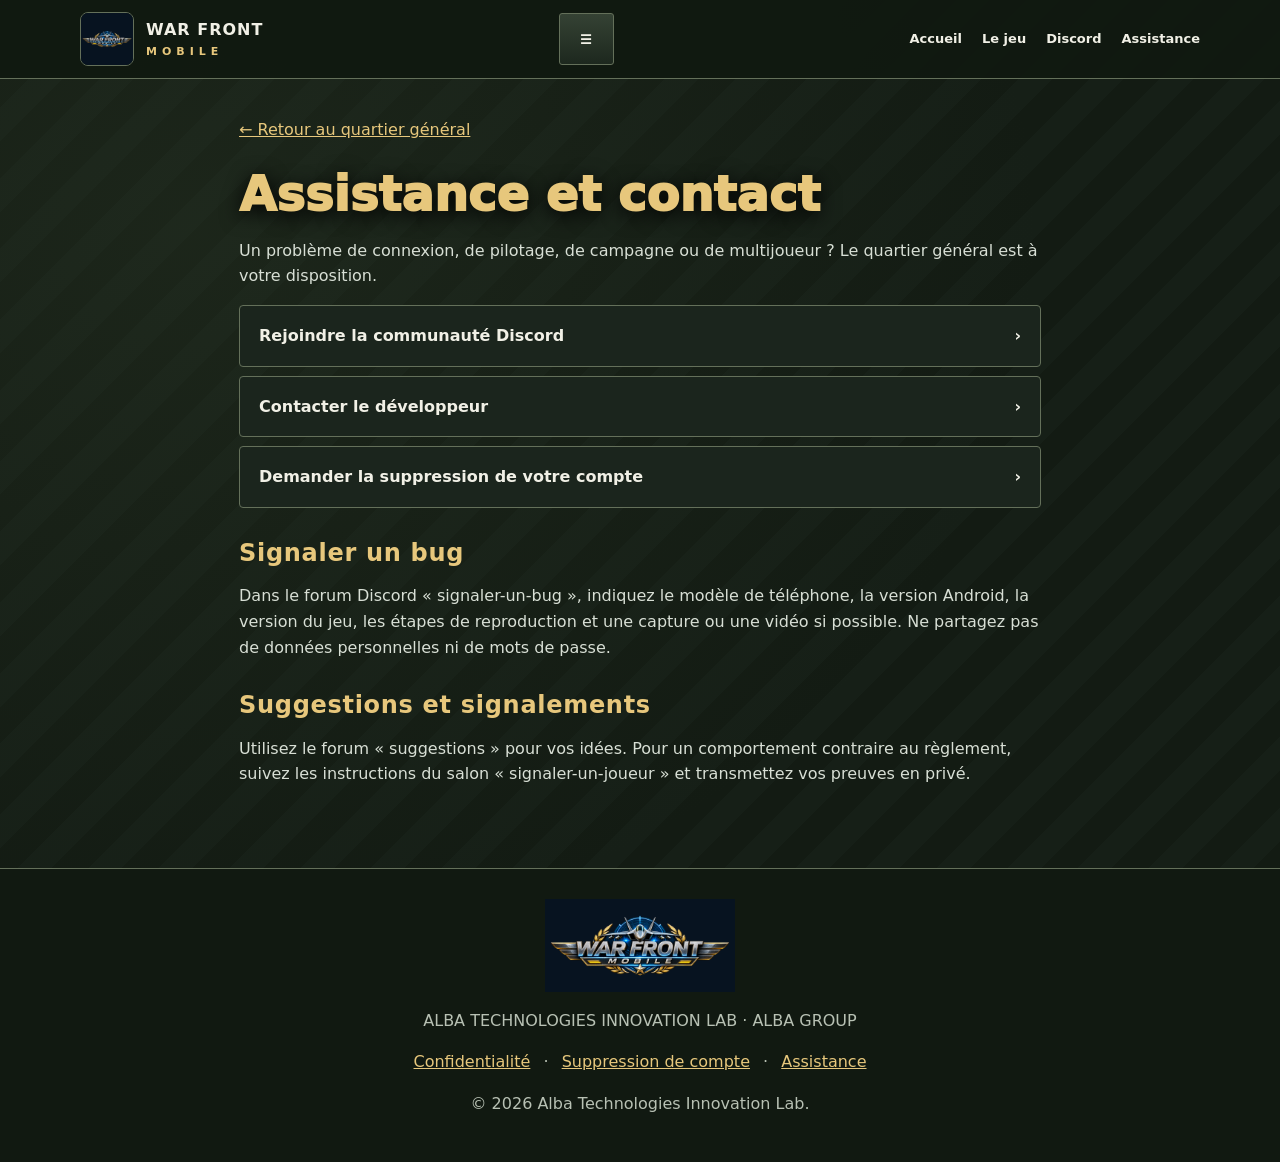
==== assistance.html @ 94199b9d "Crée le site officiel WAR FRONT MOBILE" ====
<!doctype html><html lang="fr"><head><meta charset="utf-8"><meta name="viewport" content="width=device-width,initial-scale=1"><meta name="description" content="Assistance et contact – WAR FRONT MOBILE"><meta name="theme-color" content="#111911"><title>Assistance et contact | WAR FRONT MOBILE</title><link rel="icon" href="assets/logo.png"><link rel="stylesheet" href="style.css"></head><body><header><div class="nav"><a class="brand" href="index.html"><img src="assets/logo.png" alt=""><span>WAR FRONT<small>MOBILE</small></span></a><button class="menu btn" type="button" aria-label="Ouvrir le menu" aria-expanded="false" aria-controls="navigation">☰</button><nav id="navigation"><a href="index.html">Accueil</a><a href="index.html#jeu">Le jeu</a><a href="https://discord.gg/5fdsJhzPr">Discord</a><a href="assistance.html">Assistance</a></nav></div></header><main class="legal"><a class="back" href="index.html">← Retour au quartier général</a><h1>Assistance et contact</h1><p>Un problème de connexion, de pilotage, de campagne ou de multijoueur ? Le quartier général est à votre disposition.</p><div class="links"><a href="https://discord.gg/5fdsJhzPr">Rejoindre la communauté Discord <span>›</span></a><a href="mailto:alba.group.dev@gmail.com">Contacter le développeur <span>›</span></a><a href="suppression-compte.html">Demander la suppression de votre compte <span>›</span></a></div><h2>Signaler un bug</h2><p>Dans le forum Discord « signaler-un-bug », indiquez le modèle de téléphone, la version Android, la version du jeu, les étapes de reproduction et une capture ou une vidéo si possible. Ne partagez pas de données personnelles ni de mots de passe.</p><h2>Suggestions et signalements</h2><p>Utilisez le forum « suggestions » pour vos idées. Pour un comportement contraire au règlement, suivez les instructions du salon « signaler-un-joueur » et transmettez vos preuves en privé.</p></main><footer><img src="assets/embleme.png" alt="WAR FRONT MOBILE"><p>ALBA TECHNOLOGIES INNOVATION LAB · ALBA GROUP</p><p><a href="confidentialite.html">Confidentialité</a> · <a href="suppression-compte.html">Suppression de compte</a> · <a href="assistance.html">Assistance</a></p><p>© 2026 Alba Technologies Innovation Lab.</p></footer><script>const m=document.querySelector('.menu'),n=document.querySelector('nav');m.addEventListener('click',()=>{const v=n.classList.toggle('open');m.setAttribute('aria-expanded',v)});n.querySelectorAll('a').forEach(a=>a.addEventListener('click',()=>{n.classList.remove('open');m.setAttribute('aria-expanded','false')}));</script></body></html>
---- style.css ----
:root{color-scheme:dark;--bg:#101710;--panel:#1b251d;--text:#f1f0e6;--muted:#b8c1b4;--gold:#e7c77c;--edge:#64705a;--orange:#f5a34b}*{box-sizing:border-box}html{scroll-behavior:smooth}body{margin:0;font:16px/1.6 system-ui,Segoe UI,sans-serif;background:radial-gradient(ellipse at 15% 20%,#303d2a50,transparent 55%),repeating-linear-gradient(135deg,#131b13 0 26px,#161f17 26px 50px);color:var(--text)}a{color:var(--gold)}a:focus-visible,button:focus-visible,summary:focus-visible{outline:3px solid var(--gold);outline-offset:4px}img{max-width:100%;display:block}header{border-bottom:1px solid var(--edge);background:#111911ee;position:sticky;top:0;z-index:10}.nav{max-width:1160px;margin:auto;padding:12px 20px;display:flex;align-items:center;justify-content:space-between;gap:18px}.brand{display:flex;align-items:center;gap:12px;text-decoration:none;font-weight:900;letter-spacing:1px;color:var(--text)}.brand img{width:54px;height:54px;border:1px solid #64705a;border-radius:8px}.brand small{display:block;font-size:11px;letter-spacing:5px;color:var(--gold)}nav{display:flex;gap:20px;align-items:center}nav a{font-weight:700;font-size:13px;text-decoration:none;color:var(--text)}.menu{display:none}.hero{min-height:540px;position:relative;display:flex;align-items:center;isolation:isolate;overflow:hidden;border-bottom:1px solid var(--edge);background:#111911}.hero:before{content:"";position:absolute;inset:0;z-index:-2;background:url(assets/hangar.jpg) center/cover no-repeat;opacity:.60}.hero:after{content:"";position:absolute;inset:0;z-index:-1;background:linear-gradient(90deg,#101710fa 0%,#101710d9 38%,#10171035 90%),linear-gradient(0deg,#101710 0%,transparent 50%)}.hero-inner{width:min(1160px,100%);margin:auto;padding:65px 24px 60px}.eyebrow{text-transform:uppercase;font-size:12px;font-weight:800;letter-spacing:2.5px;color:var(--gold);display:flex;gap:10px;align-items:center}.eyebrow:before{content:"";width:25px;height:2px;background:var(--gold)}h1,h2,h3{line-height:1.15;margin:0 0 16px}h1{font-size:clamp(42px,8vw,85px);font-weight:950;letter-spacing:-2px;text-transform:uppercase;text-shadow:0 4px 20px #000}h1 span{display:block;color:var(--gold);font-size:.63em;letter-spacing:.25em}.lead{font-size:clamp(18px,2.5vw,24px);max-width:600px;color:var(--text)}.muted{color:var(--muted)}.actions{display:flex;flex-wrap:wrap;gap:12px;margin:25px 0 15px}.btn{display:inline-flex;justify-content:center;align-items:center;gap:10px;min-height:52px;padding:12px 20px;text-decoration:none;font-weight:800;letter-spacing:.4px;border:1px solid var(--edge);background:linear-gradient(#354234,#1d281e);color:var(--text);border-radius:3px}.btn.gold{background:linear-gradient(135deg,#f7d893,#ad793a);color:#1b170e;border-color:#f7d893}.btn.discord{background:#4d56b8;border-color:#777fd4}.btn.disabled{opacity:.8;cursor:default}.wrap{max-width:1160px;margin:auto;padding:48px 24px}.section-head{display:flex;align-items:center;gap:18px;margin:0 0 20px}.section-head:after{content:"";height:1px;background:linear-gradient(90deg,var(--edge),transparent);flex:1}h2{font-size:clamp(25px,4vw,37px);text-transform:uppercase;letter-spacing:.7px;color:var(--gold)}.section-head h2{margin:0}.grid{display:grid;grid-template-columns:repeat(2,minmax(0,1fr));gap:18px}.feature{background:linear-gradient(145deg,#28352a,#161f18);border:1px solid var(--edge);overflow:hidden;border-radius:6px}.feature img{width:100%;aspect-ratio:16/9;object-fit:cover}.feature .body{padding:18px}.feature h3{color:var(--gold);font-size:20px;margin:0 0 8px}.feature p{margin:0;color:var(--muted)}.status{display:inline-block;padding:5px 12px;background:#252e23;border:1px solid #77866b;color:var(--gold);font-size:12px;font-weight:bold;letter-spacing:1px;margin:0 0 20px}.links{display:grid;gap:9px}.links a{display:flex;justify-content:space-between;align-items:center;text-decoration:none;color:var(--text);background:var(--panel);border:1px solid var(--edge);padding:17px 19px;border-radius:4px;font-weight:700}.links a:hover,.btn:hover{filter:brightness(1.12)}.callout{background:#1d2a20;border:1px solid var(--edge);border-left:4px solid var(--gold);padding:20px;margin:20px 0}.gallery{display:grid;grid-template-columns:repeat(3,minmax(0,1fr));gap:12px}.gallery figure{margin:0;background:var(--panel);border:1px solid var(--edge);overflow:hidden;border-radius:4px}.gallery img{aspect-ratio:16/9;object-fit:cover}.gallery figcaption{padding:8px 12px;font-size:13px;color:var(--muted)}footer{border-top:1px solid var(--edge);padding:30px 22px;text-align:center;background:#111911;color:var(--muted)}footer img{width:190px;margin:0 auto 16px}footer a{margin:0 8px}.legal{max-width:850px;margin:auto;padding:38px 24px 65px}.legal h1{font-size:clamp(30px,6vw,48px);letter-spacing:0;text-transform:none;color:var(--gold)}.legal h2{font-size:24px;margin-top:32px;text-transform:none}.legal li{margin-bottom:8px}.legal p,.legal li{color:#d8dfd5}.legal .btn{margin:10px 0;max-width:100%;overflow-wrap:anywhere}.legal a{overflow-wrap:anywhere}.back{display:inline-block;margin-bottom:24px}.legal .callout{overflow-wrap:anywhere}@media(max-width:680px){.nav{padding:9px 14px}.brand img{width:42px;height:42px}.brand{font-size:13px}.brand small{letter-spacing:3px}.menu{display:block}nav{display:none;position:absolute;top:100%;left:0;right:0;background:#1b251d;padding:18px;flex-direction:column;align-items:stretch;border-bottom:1px solid var(--edge)}nav.open{display:flex}.hero{min-height:0}.hero:before{background-position:55% top;opacity:.75}.hero:after{background:linear-gradient(0deg,#101710 0%,#101710ee 38%,#10171030 100%)}.hero-inner{padding:140px 18px 28px}.hero h1{font-size:clamp(37px,10vw,64px);margin-top:14px}.actions{display:grid;grid-template-columns:1fr;gap:10px}.btn{width:100%}.menu.btn{width:auto;min-height:42px;padding:6px 12px}.wrap{padding:30px 16px}.grid{gap:10px}.feature .body{padding:12px}.feature h3{font-size:16px}.feature p{font-size:13px;line-height:1.45}.gallery{grid-template-columns:1fr 1fr}.legal{padding:25px 18px 45px}.lead{font-size:18px}}@media(prefers-reduced-motion:reduce){html{scroll-behavior:auto}}
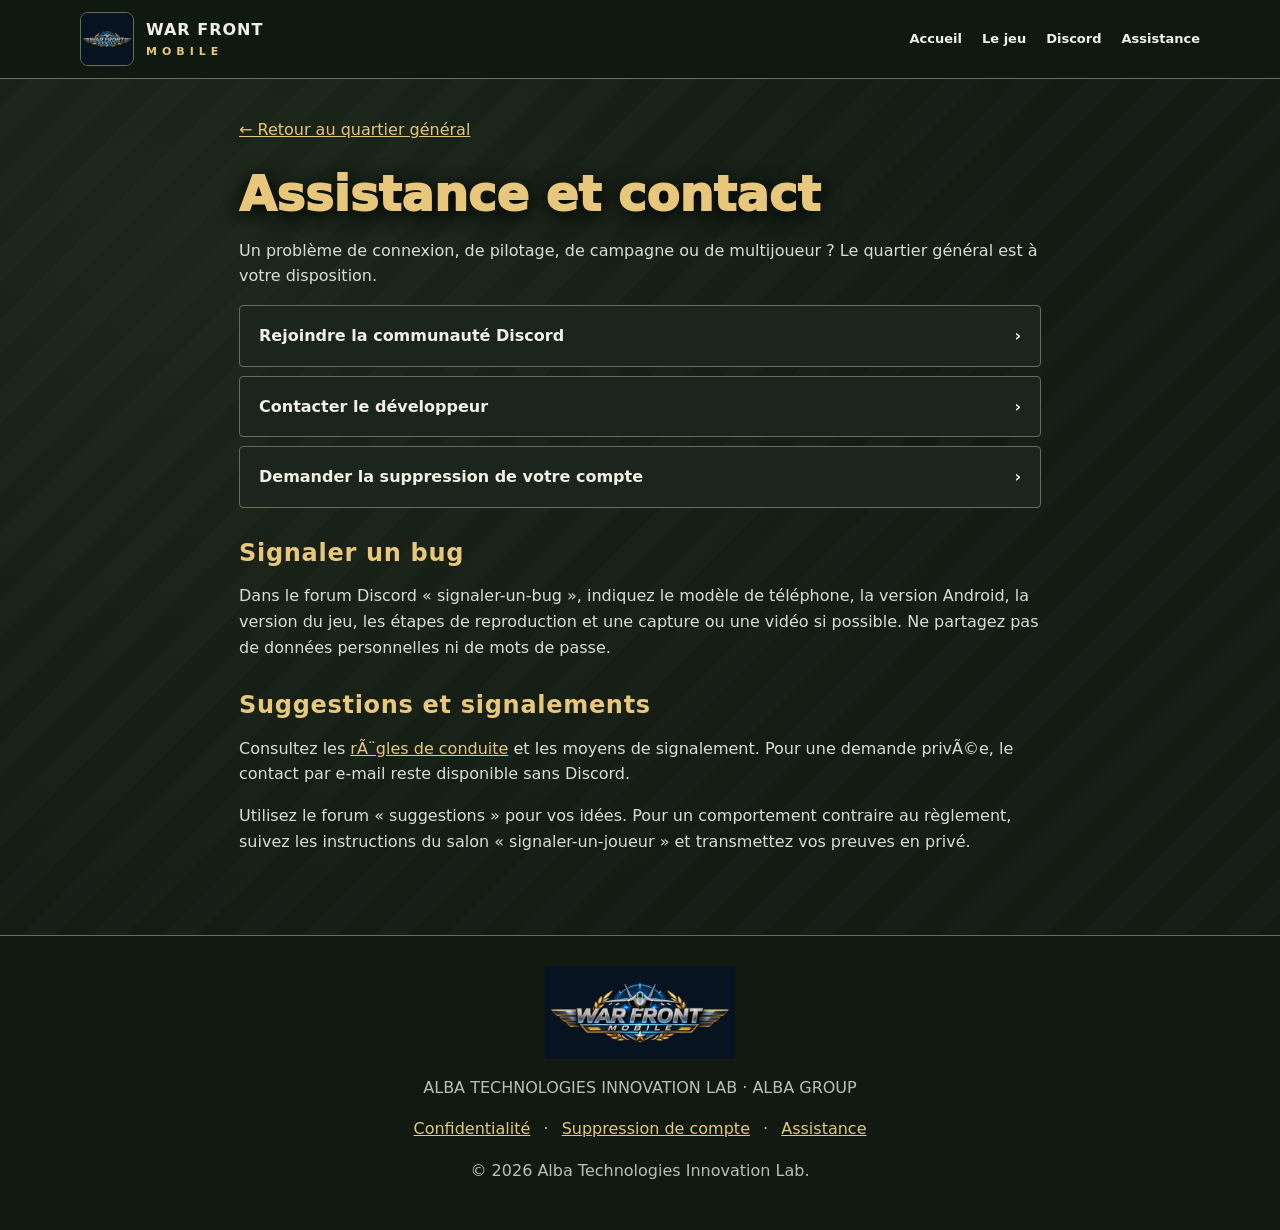
==== commit b2f9af13: "Renforce confidentialitÃ©, suppression de compte et rÃ¨gles communautaires" ====
--- a/assistance.html
+++ b/assistance.html
@@ -1 +1 @@
-<!doctype html><html lang="fr"><head><meta charset="utf-8"><meta name="viewport" content="width=device-width,initial-scale=1"><meta name="description" content="Assistance et contact – WAR FRONT MOBILE"><meta name="theme-color" content="#111911"><title>Assistance et contact | WAR FRONT MOBILE</title><link rel="icon" href="assets/logo.png"><link rel="stylesheet" href="style.css"></head><body><header><div class="nav"><a class="brand" href="index.html"><img src="assets/logo.png" alt=""><span>WAR FRONT<small>MOBILE</small></span></a><button class="menu btn" type="button" aria-label="Ouvrir le menu" aria-expanded="false" aria-controls="navigation">☰</button><nav id="navigation"><a href="index.html">Accueil</a><a href="index.html#jeu">Le jeu</a><a href="https://discord.gg/5fdsJhzPr">Discord</a><a href="assistance.html">Assistance</a></nav></div></header><main class="legal"><a class="back" href="index.html">← Retour au quartier général</a><h1>Assistance et contact</h1><p>Un problème de connexion, de pilotage, de campagne ou de multijoueur ? Le quartier général est à votre disposition.</p><div class="links"><a href="https://discord.gg/5fdsJhzPr">Rejoindre la communauté Discord <span>›</span></a><a href="mailto:alba.group.dev@gmail.com">Contacter le développeur <span>›</span></a><a href="suppression-compte.html">Demander la suppression de votre compte <span>›</span></a></div><h2>Signaler un bug</h2><p>Dans le forum Discord « signaler-un-bug », indiquez le modèle de téléphone, la version Android, la version du jeu, les étapes de reproduction et une capture ou une vidéo si possible. Ne partagez pas de données personnelles ni de mots de passe.</p><h2>Suggestions et signalements</h2><p>Utilisez le forum « suggestions » pour vos idées. Pour un comportement contraire au règlement, suivez les instructions du salon « signaler-un-joueur » et transmettez vos preuves en privé.</p></main><footer><img src="assets/embleme.png" alt="WAR FRONT MOBILE"><p>ALBA TECHNOLOGIES INNOVATION LAB · ALBA GROUP</p><p><a href="confidentialite.html">Confidentialité</a> · <a href="suppression-compte.html">Suppression de compte</a> · <a href="assistance.html">Assistance</a></p><p>© 2026 Alba Technologies Innovation Lab.</p></footer><script>const m=document.querySelector('.menu'),n=document.querySelector('nav');m.addEventListener('click',()=>{const v=n.classList.toggle('open');m.setAttribute('aria-expanded',v)});n.querySelectorAll('a').forEach(a=>a.addEventListener('click',()=>{n.classList.remove('open');m.setAttribute('aria-expanded','false')}));</script></body></html>+<!doctype html><html lang="fr"><head><meta charset="utf-8"><meta name="viewport" content="width=device-width,initial-scale=1"><meta name="description" content="Assistance et contact – WAR FRONT MOBILE"><meta name="theme-color" content="#111911"><title>Assistance et contact | WAR FRONT MOBILE</title><link rel="icon" href="assets/logo.png"><link rel="stylesheet" href="style.css"></head><body><header><div class="nav"><a class="brand" href="index.html"><img src="assets/logo.png" alt=""><span>WAR FRONT<small>MOBILE</small></span></a><button class="menu btn" type="button" aria-label="Ouvrir le menu" aria-expanded="false" aria-controls="navigation">☰</button><nav id="navigation"><a href="index.html">Accueil</a><a href="index.html#jeu">Le jeu</a><a href="https://discord.gg/5fdsJhzPr">Discord</a><a href="assistance.html">Assistance</a></nav></div></header><main class="legal"><a class="back" href="index.html">← Retour au quartier général</a><h1>Assistance et contact</h1><p>Un problème de connexion, de pilotage, de campagne ou de multijoueur ? Le quartier général est à votre disposition.</p><div class="links"><a href="https://discord.gg/5fdsJhzPr">Rejoindre la communauté Discord <span>›</span></a><a href="mailto:alba.group.dev@gmail.com">Contacter le développeur <span>›</span></a><a href="suppression-compte.html">Demander la suppression de votre compte <span>›</span></a></div><h2>Signaler un bug</h2><p>Dans le forum Discord « signaler-un-bug », indiquez le modèle de téléphone, la version Android, la version du jeu, les étapes de reproduction et une capture ou une vidéo si possible. Ne partagez pas de données personnelles ni de mots de passe.</p><h2>Suggestions et signalements</h2><p>Consultez les <a href="reglement.html">rÃ¨gles de conduite</a> et les moyens de signalement. Pour une demande privÃ©e, le contact par e-mail reste disponible sans Discord.</p><p>Utilisez le forum « suggestions » pour vos idées. Pour un comportement contraire au règlement, suivez les instructions du salon « signaler-un-joueur » et transmettez vos preuves en privé.</p></main><footer><img src="assets/embleme.png" alt="WAR FRONT MOBILE"><p>ALBA TECHNOLOGIES INNOVATION LAB · ALBA GROUP</p><p><a href="confidentialite.html">Confidentialité</a> · <a href="suppression-compte.html">Suppression de compte</a> · <a href="assistance.html">Assistance</a></p><p>© 2026 Alba Technologies Innovation Lab.</p></footer><script>const m=document.querySelector('.menu'),n=document.querySelector('nav');m.addEventListener('click',()=>{const v=n.classList.toggle('open');m.setAttribute('aria-expanded',v)});n.querySelectorAll('a').forEach(a=>a.addEventListener('click',()=>{n.classList.remove('open');m.setAttribute('aria-expanded','false')}));</script></body></html>
--- a/style.css
+++ b/style.css
@@ -1 +1,3 @@
-:root{color-scheme:dark;--bg:#101710;--panel:#1b251d;--text:#f1f0e6;--muted:#b8c1b4;--gold:#e7c77c;--edge:#64705a;--orange:#f5a34b}*{box-sizing:border-box}html{scroll-behavior:smooth}body{margin:0;font:16px/1.6 system-ui,Segoe UI,sans-serif;background:radial-gradient(ellipse at 15% 20%,#303d2a50,transparent 55%),repeating-linear-gradient(135deg,#131b13 0 26px,#161f17 26px 50px);color:var(--text)}a{color:var(--gold)}a:focus-visible,button:focus-visible,summary:focus-visible{outline:3px solid var(--gold);outline-offset:4px}img{max-width:100%;display:block}header{border-bottom:1px solid var(--edge);background:#111911ee;position:sticky;top:0;z-index:10}.nav{max-width:1160px;margin:auto;padding:12px 20px;display:flex;align-items:center;justify-content:space-between;gap:18px}.brand{display:flex;align-items:center;gap:12px;text-decoration:none;font-weight:900;letter-spacing:1px;color:var(--text)}.brand img{width:54px;height:54px;border:1px solid #64705a;border-radius:8px}.brand small{display:block;font-size:11px;letter-spacing:5px;color:var(--gold)}nav{display:flex;gap:20px;align-items:center}nav a{font-weight:700;font-size:13px;text-decoration:none;color:var(--text)}.menu{display:none}.hero{min-height:540px;position:relative;display:flex;align-items:center;isolation:isolate;overflow:hidden;border-bottom:1px solid var(--edge);background:#111911}.hero:before{content:"";position:absolute;inset:0;z-index:-2;background:url(assets/hangar.jpg) center/cover no-repeat;opacity:.60}.hero:after{content:"";position:absolute;inset:0;z-index:-1;background:linear-gradient(90deg,#101710fa 0%,#101710d9 38%,#10171035 90%),linear-gradient(0deg,#101710 0%,transparent 50%)}.hero-inner{width:min(1160px,100%);margin:auto;padding:65px 24px 60px}.eyebrow{text-transform:uppercase;font-size:12px;font-weight:800;letter-spacing:2.5px;color:var(--gold);display:flex;gap:10px;align-items:center}.eyebrow:before{content:"";width:25px;height:2px;background:var(--gold)}h1,h2,h3{line-height:1.15;margin:0 0 16px}h1{font-size:clamp(42px,8vw,85px);font-weight:950;letter-spacing:-2px;text-transform:uppercase;text-shadow:0 4px 20px #000}h1 span{display:block;color:var(--gold);font-size:.63em;letter-spacing:.25em}.lead{font-size:clamp(18px,2.5vw,24px);max-width:600px;color:var(--text)}.muted{color:var(--muted)}.actions{display:flex;flex-wrap:wrap;gap:12px;margin:25px 0 15px}.btn{display:inline-flex;justify-content:center;align-items:center;gap:10px;min-height:52px;padding:12px 20px;text-decoration:none;font-weight:800;letter-spacing:.4px;border:1px solid var(--edge);background:linear-gradient(#354234,#1d281e);color:var(--text);border-radius:3px}.btn.gold{background:linear-gradient(135deg,#f7d893,#ad793a);color:#1b170e;border-color:#f7d893}.btn.discord{background:#4d56b8;border-color:#777fd4}.btn.disabled{opacity:.8;cursor:default}.wrap{max-width:1160px;margin:auto;padding:48px 24px}.section-head{display:flex;align-items:center;gap:18px;margin:0 0 20px}.section-head:after{content:"";height:1px;background:linear-gradient(90deg,var(--edge),transparent);flex:1}h2{font-size:clamp(25px,4vw,37px);text-transform:uppercase;letter-spacing:.7px;color:var(--gold)}.section-head h2{margin:0}.grid{display:grid;grid-template-columns:repeat(2,minmax(0,1fr));gap:18px}.feature{background:linear-gradient(145deg,#28352a,#161f18);border:1px solid var(--edge);overflow:hidden;border-radius:6px}.feature img{width:100%;aspect-ratio:16/9;object-fit:cover}.feature .body{padding:18px}.feature h3{color:var(--gold);font-size:20px;margin:0 0 8px}.feature p{margin:0;color:var(--muted)}.status{display:inline-block;padding:5px 12px;background:#252e23;border:1px solid #77866b;color:var(--gold);font-size:12px;font-weight:bold;letter-spacing:1px;margin:0 0 20px}.links{display:grid;gap:9px}.links a{display:flex;justify-content:space-between;align-items:center;text-decoration:none;color:var(--text);background:var(--panel);border:1px solid var(--edge);padding:17px 19px;border-radius:4px;font-weight:700}.links a:hover,.btn:hover{filter:brightness(1.12)}.callout{background:#1d2a20;border:1px solid var(--edge);border-left:4px solid var(--gold);padding:20px;margin:20px 0}.gallery{display:grid;grid-template-columns:repeat(3,minmax(0,1fr));gap:12px}.gallery figure{margin:0;background:var(--panel);border:1px solid var(--edge);overflow:hidden;border-radius:4px}.gallery img{aspect-ratio:16/9;object-fit:cover}.gallery figcaption{padding:8px 12px;font-size:13px;color:var(--muted)}footer{border-top:1px solid var(--edge);padding:30px 22px;text-align:center;background:#111911;color:var(--muted)}footer img{width:190px;margin:0 auto 16px}footer a{margin:0 8px}.legal{max-width:850px;margin:auto;padding:38px 24px 65px}.legal h1{font-size:clamp(30px,6vw,48px);letter-spacing:0;text-transform:none;color:var(--gold)}.legal h2{font-size:24px;margin-top:32px;text-transform:none}.legal li{margin-bottom:8px}.legal p,.legal li{color:#d8dfd5}.legal .btn{margin:10px 0;max-width:100%;overflow-wrap:anywhere}.legal a{overflow-wrap:anywhere}.back{display:inline-block;margin-bottom:24px}.legal .callout{overflow-wrap:anywhere}@media(max-width:680px){.nav{padding:9px 14px}.brand img{width:42px;height:42px}.brand{font-size:13px}.brand small{letter-spacing:3px}.menu{display:block}nav{display:none;position:absolute;top:100%;left:0;right:0;background:#1b251d;padding:18px;flex-direction:column;align-items:stretch;border-bottom:1px solid var(--edge)}nav.open{display:flex}.hero{min-height:0}.hero:before{background-position:55% top;opacity:.75}.hero:after{background:linear-gradient(0deg,#101710 0%,#101710ee 38%,#10171030 100%)}.hero-inner{padding:140px 18px 28px}.hero h1{font-size:clamp(37px,10vw,64px);margin-top:14px}.actions{display:grid;grid-template-columns:1fr;gap:10px}.btn{width:100%}.menu.btn{width:auto;min-height:42px;padding:6px 12px}.wrap{padding:30px 16px}.grid{gap:10px}.feature .body{padding:12px}.feature h3{font-size:16px}.feature p{font-size:13px;line-height:1.45}.gallery{grid-template-columns:1fr 1fr}.legal{padding:25px 18px 45px}.lead{font-size:18px}}@media(prefers-reduced-motion:reduce){html{scroll-behavior:auto}}+:root{color-scheme:dark;--bg:#101710;--panel:#1b251d;--text:#f1f0e6;--muted:#b8c1b4;--gold:#e7c77c;--edge:#64705a;--orange:#f5a34b}*{box-sizing:border-box}html{scroll-behavior:smooth}body{margin:0;font:16px/1.6 system-ui,Segoe UI,sans-serif;background:radial-gradient(ellipse at 15% 20%,#303d2a50,transparent 55%),repeating-linear-gradient(135deg,#131b13 0 26px,#161f17 26px 50px);color:var(--text)}a{color:var(--gold)}a:focus-visible,button:focus-visible,summary:focus-visible{outline:3px solid var(--gold);outline-offset:4px}img{max-width:100%;display:block}header{border-bottom:1px solid var(--edge);background:#111911ee;position:sticky;top:0;z-index:10}.nav{max-width:1160px;margin:auto;padding:12px 20px;display:flex;align-items:center;justify-content:space-between;gap:18px}.brand{display:flex;align-items:center;gap:12px;text-decoration:none;font-weight:900;letter-spacing:1px;color:var(--text)}.brand img{width:54px;height:54px;border:1px solid #64705a;border-radius:8px}.brand small{display:block;font-size:11px;letter-spacing:5px;color:var(--gold)}nav{display:flex;gap:20px;align-items:center}nav a{font-weight:700;font-size:13px;text-decoration:none;color:var(--text)}.menu{display:none}.hero{min-height:540px;position:relative;display:flex;align-items:center;isolation:isolate;overflow:hidden;border-bottom:1px solid var(--edge);background:#111911}.hero:before{content:"";position:absolute;inset:0;z-index:-2;background:url(assets/hangar.jpg) center/cover no-repeat;opacity:.60}.hero:after{content:"";position:absolute;inset:0;z-index:-1;background:linear-gradient(90deg,#101710fa 0%,#101710d9 38%,#10171035 90%),linear-gradient(0deg,#101710 0%,transparent 50%)}.hero-inner{width:min(1160px,100%);margin:auto;padding:65px 24px 60px}.eyebrow{text-transform:uppercase;font-size:12px;font-weight:800;letter-spacing:2.5px;color:var(--gold);display:flex;gap:10px;align-items:center}.eyebrow:before{content:"";width:25px;height:2px;background:var(--gold)}h1,h2,h3{line-height:1.15;margin:0 0 16px}h1{font-size:clamp(42px,8vw,85px);font-weight:950;letter-spacing:-2px;text-transform:uppercase;text-shadow:0 4px 20px #000}h1 span{display:block;color:var(--gold);font-size:.63em;letter-spacing:.25em}.lead{font-size:clamp(18px,2.5vw,24px);max-width:600px;color:var(--text)}.muted{color:var(--muted)}.actions{display:flex;flex-wrap:wrap;gap:12px;margin:25px 0 15px}.btn{display:inline-flex;justify-content:center;align-items:center;gap:10px;min-height:52px;padding:12px 20px;text-decoration:none;font-weight:800;letter-spacing:.4px;border:1px solid var(--edge);background:linear-gradient(#354234,#1d281e);color:var(--text);border-radius:3px}.btn.gold{background:linear-gradient(135deg,#f7d893,#ad793a);color:#1b170e;border-color:#f7d893}.btn.discord{background:#4d56b8;border-color:#777fd4}.btn.disabled{opacity:.8;cursor:default}.wrap{max-width:1160px;margin:auto;padding:48px 24px}.section-head{display:flex;align-items:center;gap:18px;margin:0 0 20px}.section-head:after{content:"";height:1px;background:linear-gradient(90deg,var(--edge),transparent);flex:1}h2{font-size:clamp(25px,4vw,37px);text-transform:uppercase;letter-spacing:.7px;color:var(--gold)}.section-head h2{margin:0}.grid{display:grid;grid-template-columns:repeat(2,minmax(0,1fr));gap:18px}.feature{background:linear-gradient(145deg,#28352a,#161f18);border:1px solid var(--edge);overflow:hidden;border-radius:6px}.feature img{width:100%;aspect-ratio:16/9;object-fit:cover}.feature .body{padding:18px}.feature h3{color:var(--gold);font-size:20px;margin:0 0 8px}.feature p{margin:0;color:var(--muted)}.status{display:inline-block;padding:5px 12px;background:#252e23;border:1px solid #77866b;color:var(--gold);font-size:12px;font-weight:bold;letter-spacing:1px;margin:0 0 20px}.links{display:grid;gap:9px}.links a{display:flex;justify-content:space-between;align-items:center;text-decoration:none;color:var(--text);background:var(--panel);border:1px solid var(--edge);padding:17px 19px;border-radius:4px;font-weight:700}.links a:hover,.btn:hover{filter:brightness(1.12)}.callout{background:#1d2a20;border:1px solid var(--edge);border-left:4px solid var(--gold);padding:20px;margin:20px 0}.gallery{display:grid;grid-template-columns:repeat(3,minmax(0,1fr));gap:12px}.gallery figure{margin:0;background:var(--panel);border:1px solid var(--edge);overflow:hidden;border-radius:4px}.gallery img{aspect-ratio:16/9;object-fit:cover}.gallery figcaption{padding:8px 12px;font-size:13px;color:var(--muted)}footer{border-top:1px solid var(--edge);padding:30px 22px;text-align:center;background:#111911;color:var(--muted)}footer img{width:190px;margin:0 auto 16px}footer a{margin:0 8px}.legal{max-width:850px;margin:auto;padding:38px 24px 65px}.legal h1{font-size:clamp(30px,6vw,48px);letter-spacing:0;text-transform:none;color:var(--gold)}.legal h2{font-size:24px;margin-top:32px;text-transform:none}.legal li{margin-bottom:8px}.legal p,.legal li{color:#d8dfd5}.legal .btn{margin:10px 0;max-width:100%;overflow-wrap:anywhere}.legal a{overflow-wrap:anywhere}.back{display:inline-block;margin-bottom:24px}.legal .callout{overflow-wrap:anywhere}@media(max-width:680px){.nav{padding:9px 14px}.brand img{width:42px;height:42px}.brand{font-size:13px}.brand small{letter-spacing:3px}.menu{display:block}nav{display:none;position:absolute;top:100%;left:0;right:0;background:#1b251d;padding:18px;flex-direction:column;align-items:stretch;border-bottom:1px solid var(--edge)}nav.open{display:flex}.hero{min-height:0}.hero:before{background-position:55% top;opacity:.75}.hero:after{background:linear-gradient(0deg,#101710 0%,#101710ee 38%,#10171030 100%)}.hero-inner{padding:140px 18px 28px}.hero h1{font-size:clamp(37px,10vw,64px);margin-top:14px}.actions{display:grid;grid-template-columns:1fr;gap:10px}.btn{width:100%}.menu.btn{width:auto;min-height:42px;padding:6px 12px}.wrap{padding:30px 16px}.grid{gap:10px}.feature .body{padding:12px}.feature h3{font-size:16px}.feature p{font-size:13px;line-height:1.45}.gallery{grid-template-columns:1fr 1fr}.legal{padding:25px 18px 45px}.lead{font-size:18px}}@media(prefers-reduced-motion:reduce){html{scroll-behavior:auto}}
+.menu.btn{display:none}@media(max-width:680px){.menu.btn{display:block}}
+.legal .eyebrow{margin-bottom:16px}.legal .callout h2{margin-top:0}.data-list{display:grid;gap:12px}.data-list article{background:var(--panel);border:1px solid var(--edge);border-radius:5px;padding:16px 18px}.data-list h3{color:var(--gold);margin:0 0 8px}.data-list p{margin:0}.request-form{display:grid;gap:10px;margin:24px 0}.request-form label{font-weight:700}.request-form input:not([type=checkbox]){width:100%;border:1px solid var(--edge);border-radius:4px;padding:13px;background:#111911;color:var(--text);font:inherit}.request-form input:focus{outline:2px solid var(--gold)}.request-form .checkline{display:flex;gap:12px;align-items:flex-start;font-weight:400;margin:12px 0}.checkline input{flex:0 0 auto;width:20px;height:20px;accent-color:var(--gold)}.request-form button{cursor:pointer;font:inherit;font-weight:800}.request-form .muted{font-size:14px;margin:0}
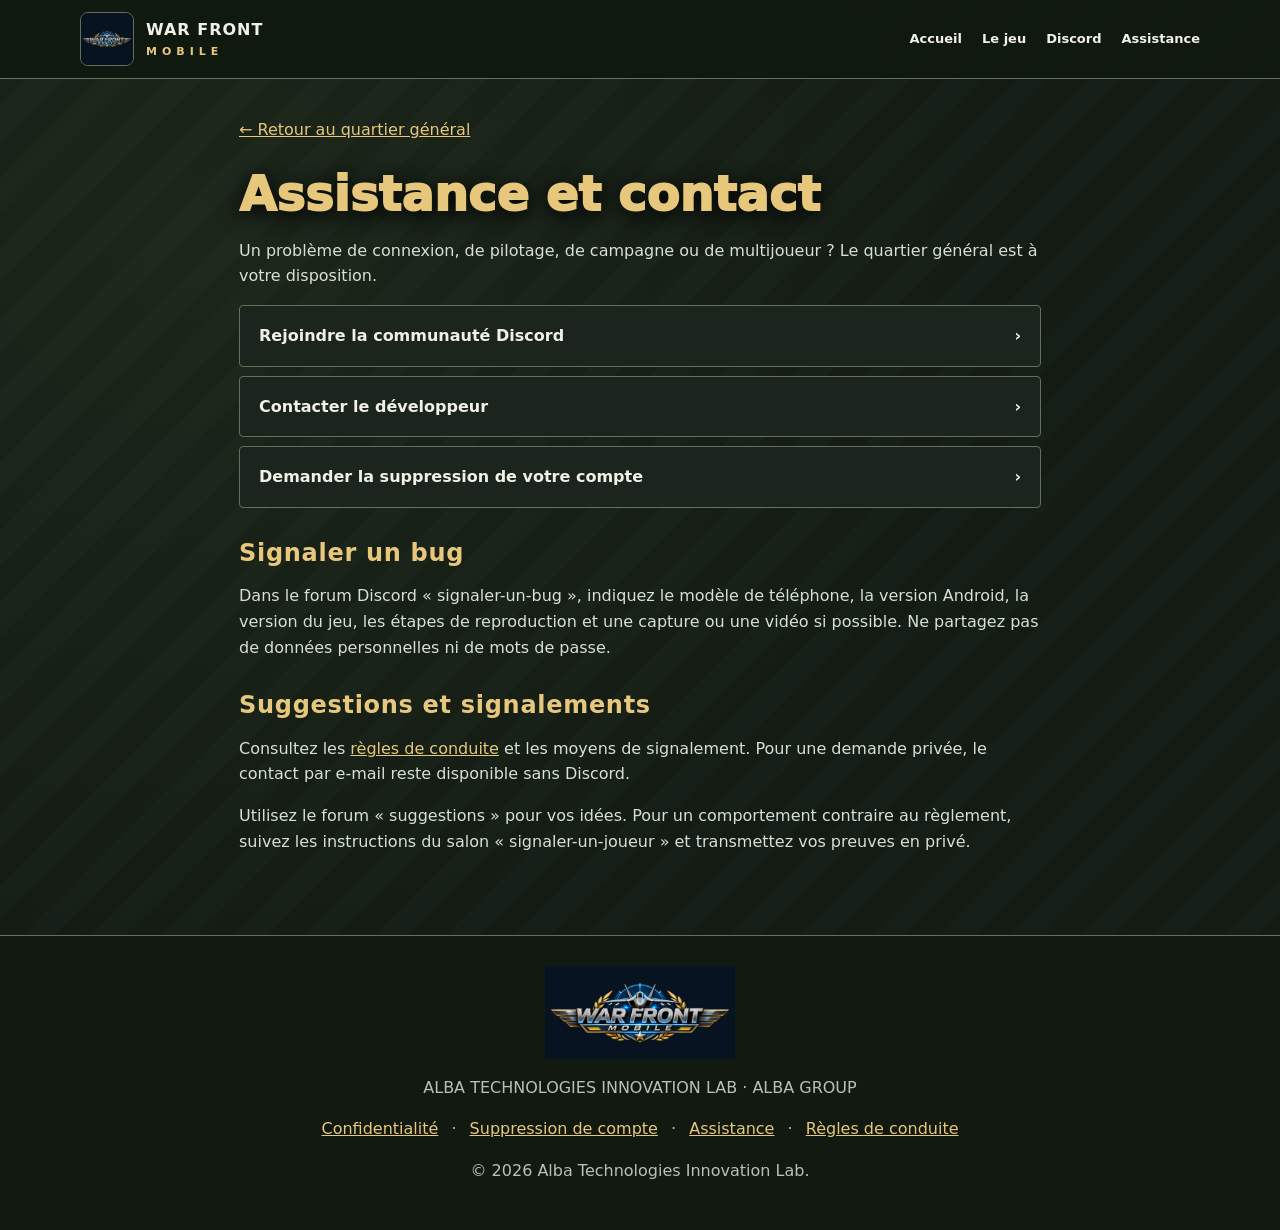
==== commit 9ad1eed4: "Renforce confidentialité, suppression de compte et règles communautaires" ====
--- a/assistance.html
+++ b/assistance.html
@@ -1 +1 @@
-<!doctype html><html lang="fr"><head><meta charset="utf-8"><meta name="viewport" content="width=device-width,initial-scale=1"><meta name="description" content="Assistance et contact – WAR FRONT MOBILE"><meta name="theme-color" content="#111911"><title>Assistance et contact | WAR FRONT MOBILE</title><link rel="icon" href="assets/logo.png"><link rel="stylesheet" href="style.css"></head><body><header><div class="nav"><a class="brand" href="index.html"><img src="assets/logo.png" alt=""><span>WAR FRONT<small>MOBILE</small></span></a><button class="menu btn" type="button" aria-label="Ouvrir le menu" aria-expanded="false" aria-controls="navigation">☰</button><nav id="navigation"><a href="index.html">Accueil</a><a href="index.html#jeu">Le jeu</a><a href="https://discord.gg/5fdsJhzPr">Discord</a><a href="assistance.html">Assistance</a></nav></div></header><main class="legal"><a class="back" href="index.html">← Retour au quartier général</a><h1>Assistance et contact</h1><p>Un problème de connexion, de pilotage, de campagne ou de multijoueur ? Le quartier général est à votre disposition.</p><div class="links"><a href="https://discord.gg/5fdsJhzPr">Rejoindre la communauté Discord <span>›</span></a><a href="mailto:alba.group.dev@gmail.com">Contacter le développeur <span>›</span></a><a href="suppression-compte.html">Demander la suppression de votre compte <span>›</span></a></div><h2>Signaler un bug</h2><p>Dans le forum Discord « signaler-un-bug », indiquez le modèle de téléphone, la version Android, la version du jeu, les étapes de reproduction et une capture ou une vidéo si possible. Ne partagez pas de données personnelles ni de mots de passe.</p><h2>Suggestions et signalements</h2><p>Consultez les <a href="reglement.html">rÃ¨gles de conduite</a> et les moyens de signalement. Pour une demande privÃ©e, le contact par e-mail reste disponible sans Discord.</p><p>Utilisez le forum « suggestions » pour vos idées. Pour un comportement contraire au règlement, suivez les instructions du salon « signaler-un-joueur » et transmettez vos preuves en privé.</p></main><footer><img src="assets/embleme.png" alt="WAR FRONT MOBILE"><p>ALBA TECHNOLOGIES INNOVATION LAB · ALBA GROUP</p><p><a href="confidentialite.html">Confidentialité</a> · <a href="suppression-compte.html">Suppression de compte</a> · <a href="assistance.html">Assistance</a></p><p>© 2026 Alba Technologies Innovation Lab.</p></footer><script>const m=document.querySelector('.menu'),n=document.querySelector('nav');m.addEventListener('click',()=>{const v=n.classList.toggle('open');m.setAttribute('aria-expanded',v)});n.querySelectorAll('a').forEach(a=>a.addEventListener('click',()=>{n.classList.remove('open');m.setAttribute('aria-expanded','false')}));</script></body></html>+<!doctype html><html lang="fr"><head><meta charset="utf-8"><meta name="viewport" content="width=device-width,initial-scale=1"><meta name="description" content="Assistance et contact – WAR FRONT MOBILE"><meta name="theme-color" content="#111911"><title>Assistance et contact | WAR FRONT MOBILE</title><link rel="icon" href="assets/logo.png"><link rel="stylesheet" href="style.css"></head><body><header><div class="nav"><a class="brand" href="index.html"><img src="assets/logo.png" alt=""><span>WAR FRONT<small>MOBILE</small></span></a><button class="menu btn" type="button" aria-label="Ouvrir le menu" aria-expanded="false" aria-controls="navigation">☰</button><nav id="navigation"><a href="index.html">Accueil</a><a href="index.html#jeu">Le jeu</a><a href="https://discord.gg/5fdsJhzPr">Discord</a><a href="assistance.html">Assistance</a></nav></div></header><main class="legal"><a class="back" href="index.html">← Retour au quartier général</a><h1>Assistance et contact</h1><p>Un problème de connexion, de pilotage, de campagne ou de multijoueur ? Le quartier général est à votre disposition.</p><div class="links"><a href="https://discord.gg/5fdsJhzPr">Rejoindre la communauté Discord <span>›</span></a><a href="mailto:alba.group.dev@gmail.com">Contacter le développeur <span>›</span></a><a href="suppression-compte.html">Demander la suppression de votre compte <span>›</span></a></div><h2>Signaler un bug</h2><p>Dans le forum Discord « signaler-un-bug », indiquez le modèle de téléphone, la version Android, la version du jeu, les étapes de reproduction et une capture ou une vidéo si possible. Ne partagez pas de données personnelles ni de mots de passe.</p><h2>Suggestions et signalements</h2><p>Consultez les <a href="reglement.html">règles de conduite</a> et les moyens de signalement. Pour une demande privée, le contact par e-mail reste disponible sans Discord.</p><p>Utilisez le forum « suggestions » pour vos idées. Pour un comportement contraire au règlement, suivez les instructions du salon « signaler-un-joueur » et transmettez vos preuves en privé.</p></main><footer><img src="assets/embleme.png" alt="WAR FRONT MOBILE"><p>ALBA TECHNOLOGIES INNOVATION LAB · ALBA GROUP</p><p><a href="confidentialite.html">Confidentialité</a> · <a href="suppression-compte.html">Suppression de compte</a> · <a href="assistance.html">Assistance</a> · <a href="reglement.html">Règles de conduite</a></p><p>© 2026 Alba Technologies Innovation Lab.</p></footer><script>const m=document.querySelector('.menu'),n=document.querySelector('nav');m.addEventListener('click',()=>{const v=n.classList.toggle('open');m.setAttribute('aria-expanded',v)});n.querySelectorAll('a').forEach(a=>a.addEventListener('click',()=>{n.classList.remove('open');m.setAttribute('aria-expanded','false')}));</script></body></html>
